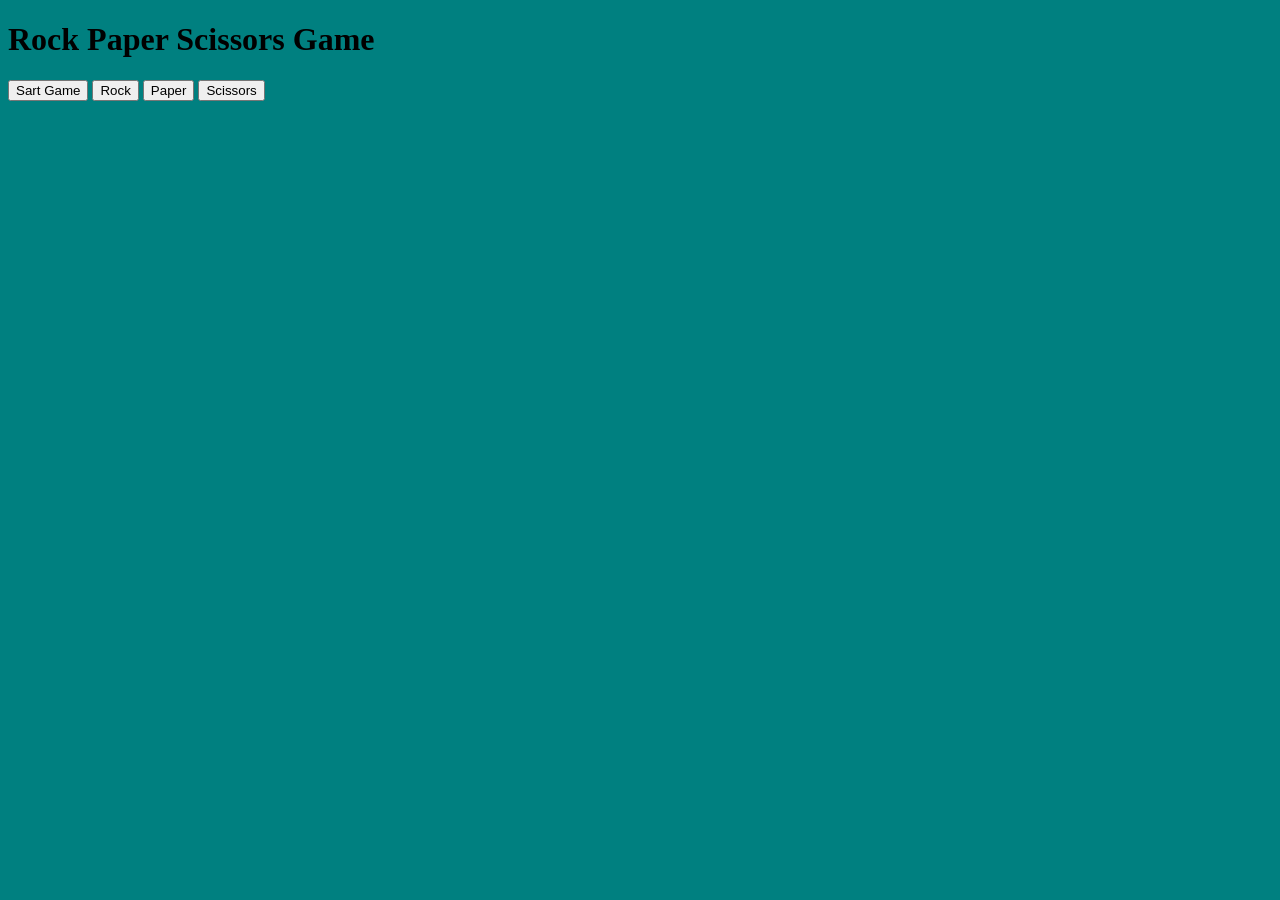
==== indeks2.html @ 02066f61 "add startgamebutton with eventlistener attached" ====
<!DOCTYPE html>
<html lang="en">

<head>
    <meta charset="UTF-8">
    <title>Rock Paper Scissors Version2</title>
    <script src="./script2.js" defer></script>
    <link rel="stylesheet" href="./style2.css">

</head>

<body>
    <h1>Rock Paper Scissors Game</h1>
    <button id="start">Sart Game</button>
    <button id="rock">Rock</button>
    <button id="paper">Paper</button>
    <button id="scissors">Scissors</button>
    <div id="score"></div>

</body>

</html>
---- style2.css ----
body {
background: teal;
}
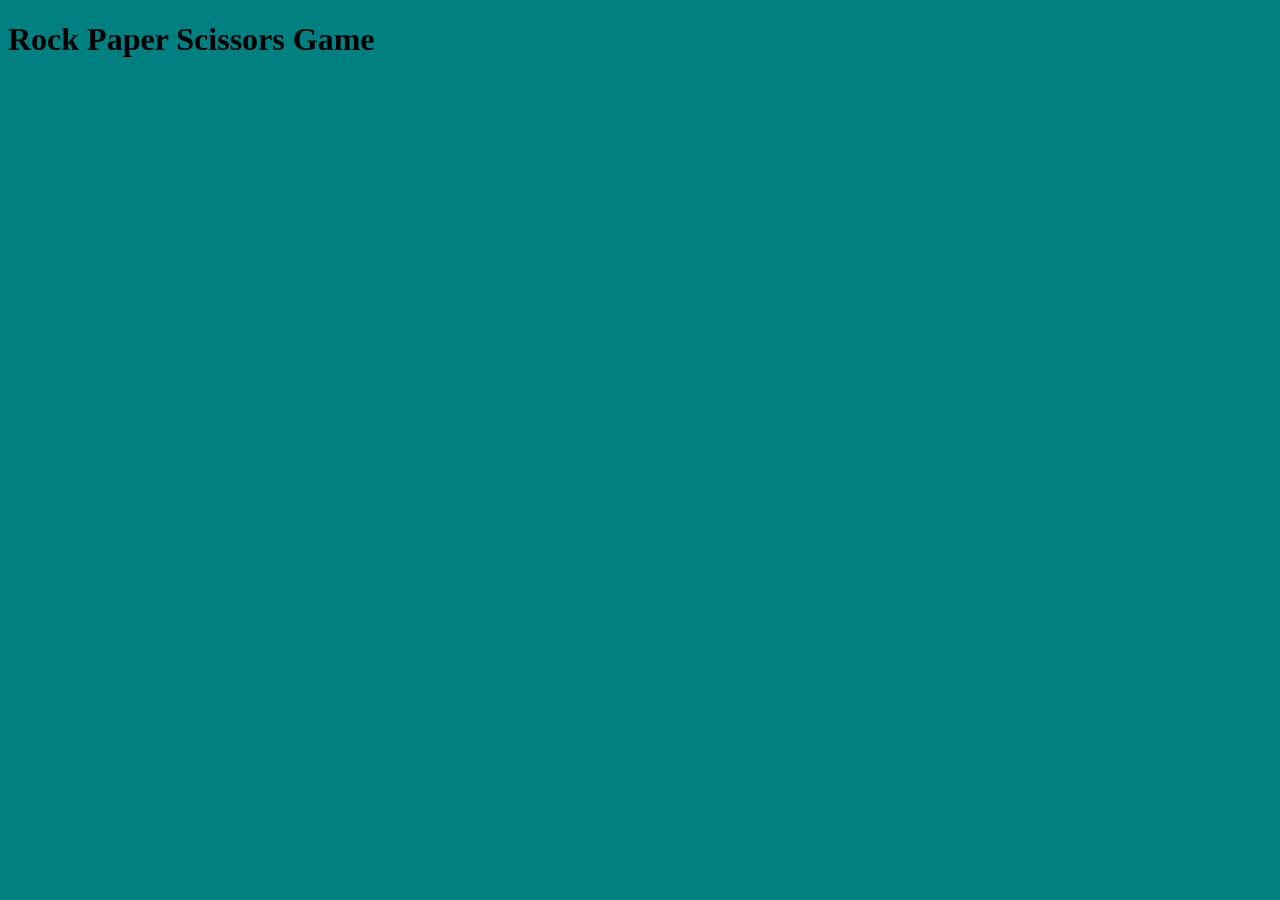
==== commit 21471bdd: "add id to body and comment out buttons and div" ====
--- a/indeks2.html
+++ b/indeks2.html
@@ -9,14 +9,15 @@
 
 </head>
 
-<body>
+<body id="body">
     <h1>Rock Paper Scissors Game</h1>
+    <!--
     <button id="start">Sart Game</button>
     <button id="rock">Rock</button>
     <button id="paper">Paper</button>
     <button id="scissors">Scissors</button>
     <div id="score"></div>
-
+-->
 </body>
 
 </html>
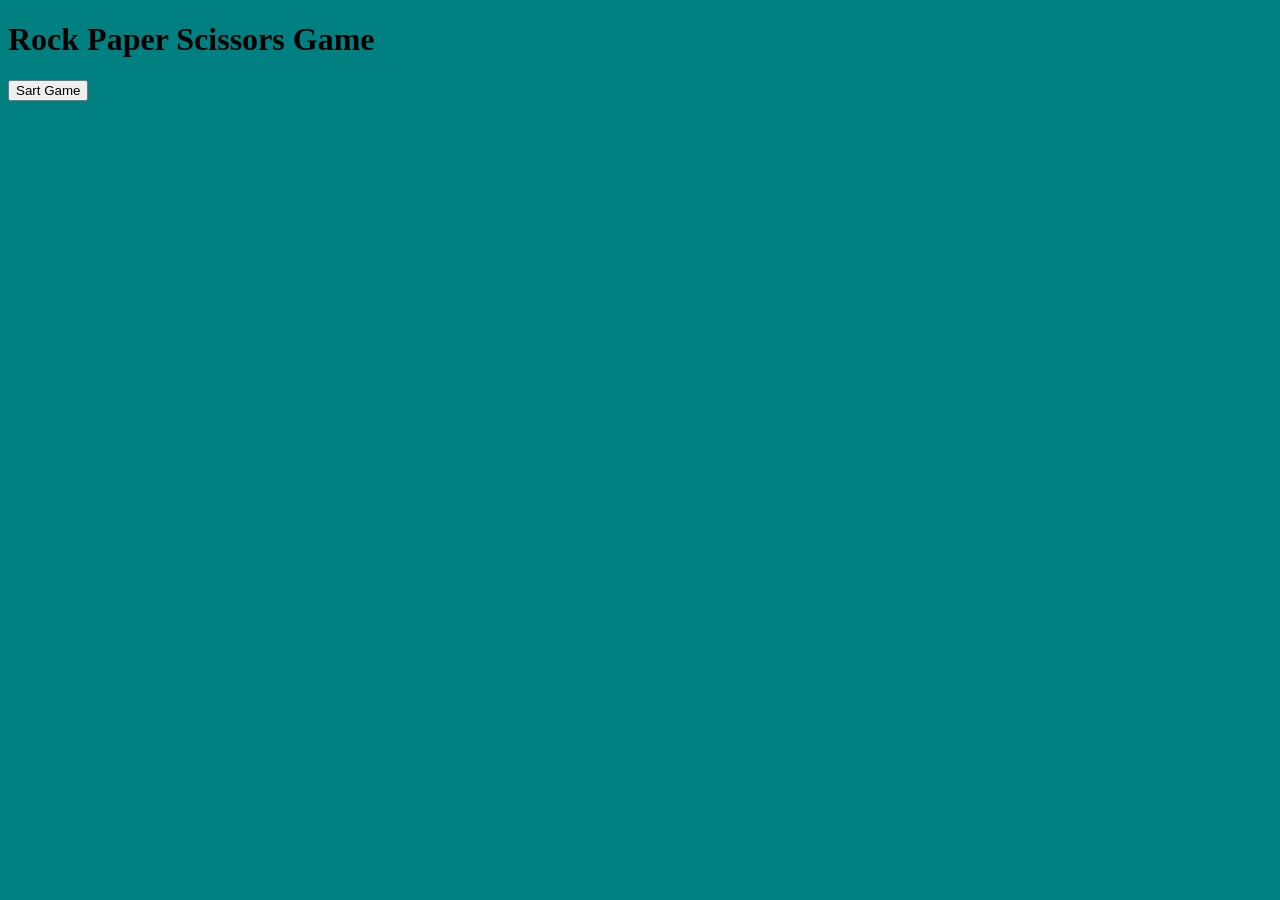
==== commit b4b8ecc3: "add button for starting game" ====
--- a/indeks2.html
+++ b/indeks2.html
@@ -11,8 +11,9 @@
 
 <body id="body">
     <h1>Rock Paper Scissors Game</h1>
+    <button id="start">Sart Game</button>
+
     <!--
-    <button id="start">Sart Game</button>
     <button id="rock">Rock</button>
     <button id="paper">Paper</button>
     <button id="scissors">Scissors</button>
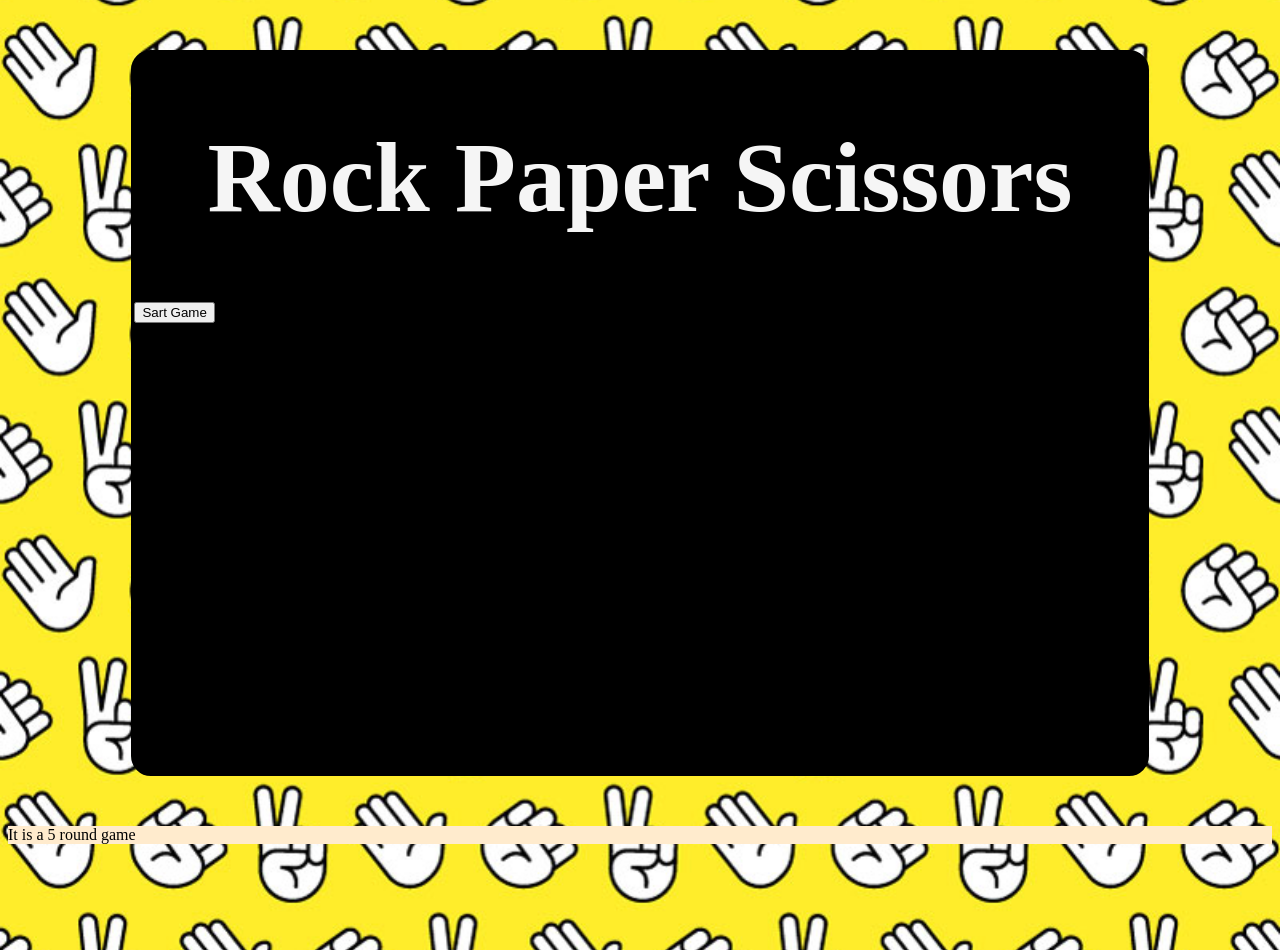
==== commit fdf13e9d: "style h1, add and style div #blackBox" ====
--- a/indeks2.html
+++ b/indeks2.html
@@ -10,15 +10,11 @@
 </head>
 
 <body id="body">
-    <h1>Rock Paper Scissors Game</h1>
-    <button id="start">Sart Game</button>
+    <div id="blackBox">
+        <h1>Rock Paper Scissors</h1>
+        <button id="start">Sart Game</button>
 
-    <!--
-    <button id="rock">Rock</button>
-    <button id="paper">Paper</button>
-    <button id="scissors">Scissors</button>
-    <div id="score"></div>
--->
+    </div>
 </body>
 
 </html>
--- a/style2.css
+++ b/style2.css
@@ -1,3 +1,40 @@
+.information, .score {
+    background-color: blanchedalmond;
+}
+
+
+body, html {
+  height: 100%;
+}
+
 body {
-background: teal;
-}
+      /* The image used */
+      background-image: url("rock-paper-scissors-seamless-pattern.jpg");
+      /* Full height */
+      height: 100%;
+      /* Center and scale the image nicely */
+      background-position: center;
+      background-repeat: no-repeat;
+      background-size: cover;
+    }
+
+    #blackBox {
+        background-color: black;
+        border: solid black;
+    border-radius: 20px;
+    width: 80%;
+    height: 80%;
+    display: block;
+    margin: 50px auto;
+    }
+
+h1 {
+    background-color: black;
+    color: whitesmoke;
+    text-align: center;
+    font-size: 100px;
+    display: block;
+    margin-left: auto;
+    margin-right: auto
+
+}
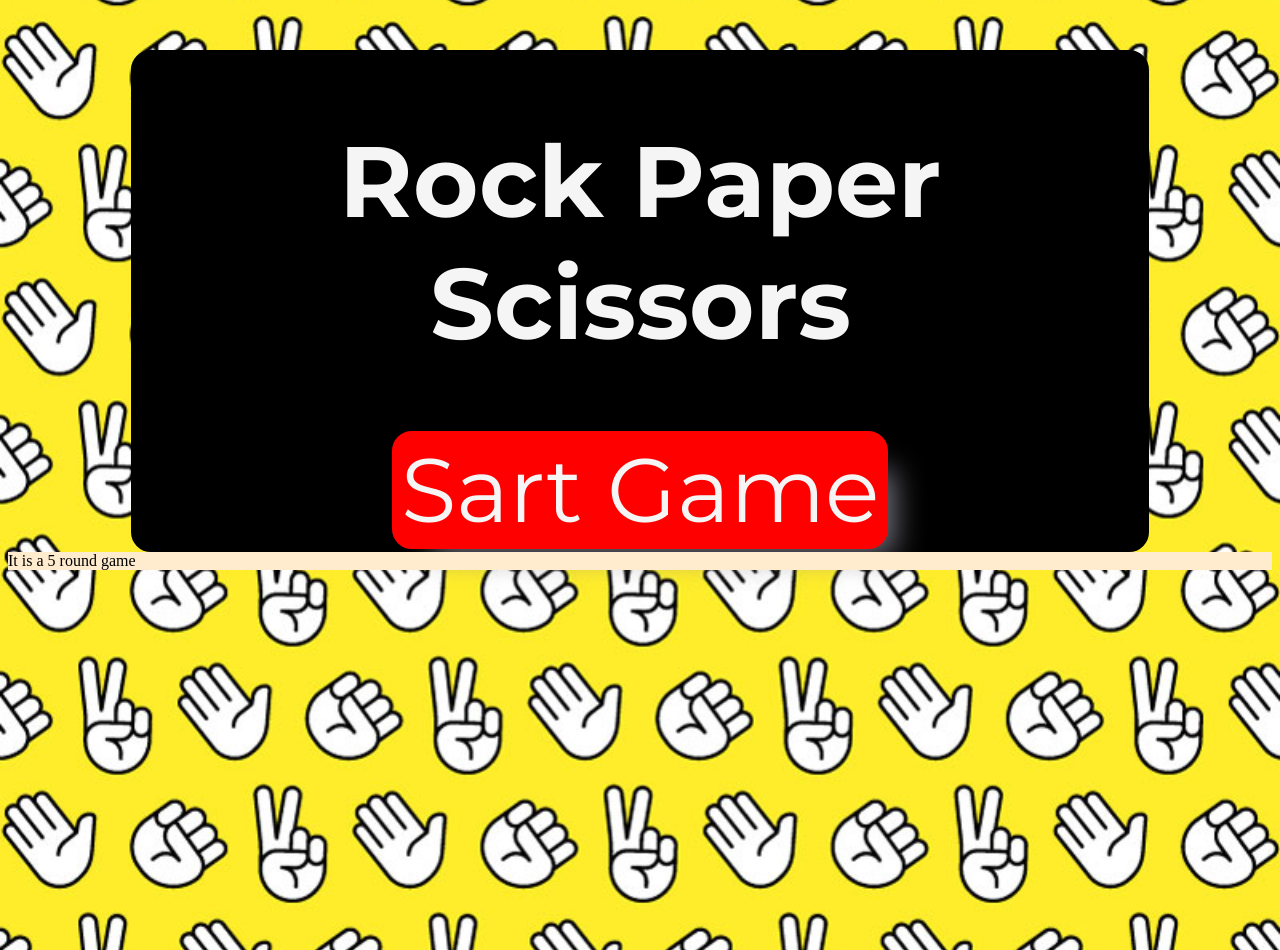
==== commit 89646cde: "style button start and add fonts" ====
--- a/indeks2.html
+++ b/indeks2.html
@@ -6,6 +6,11 @@
     <title>Rock Paper Scissors Version2</title>
     <script src="./script2.js" defer></script>
     <link rel="stylesheet" href="./style2.css">
+    <link rel="preconnect" href="https://fonts.googleapis.com">
+    <link rel="preconnect" href="https://fonts.gstatic.com" crossorigin>
+    <link
+        href="https://fonts.googleapis.com/css2?family=Alfa+Slab+One&family=Baloo+2:wght@700&family=Montserrat:wght@400;900&display=swap"
+        rel="stylesheet">
 
 </head>
 
--- a/style2.css
+++ b/style2.css
@@ -18,14 +18,14 @@
       background-size: cover;
     }
 
-    #blackBox {
-        background-color: black;
-        border: solid black;
+#blackBox {
+    background-color: black;
+    border: solid black;
     border-radius: 20px;
     width: 80%;
-    height: 80%;
     display: block;
-    margin: 50px auto;
+    margin: 50px auto auto auto;
+    
     }
 
 h1 {
@@ -36,5 +36,24 @@
     display: block;
     margin-left: auto;
     margin-right: auto
+}
 
+button#start {
+    display: block;
+    margin-left: auto;
+    margin-right: auto;
+    background-color: red;
+    color: whitesmoke;
+    font-size: 90px;
+    border: solid red;
+    border-radius: 20px;
+    -webkit-box-shadow: 23px 22px 30px -17px rgba(121, 120, 132, 1);
+    -moz-box-shadow: 23px 22px 30px -17px rgba(121, 120, 132, 1);
+    box-shadow: 23px 22px 30px -17px rgba(121, 120, 132, 1);
+}
+
+h1, button {
+    font-family: 'Alfa Slab One', cursive;
+    font-family: 'Baloo 2', cursive;
+    font-family: 'Montserrat', sans-serif;
 }
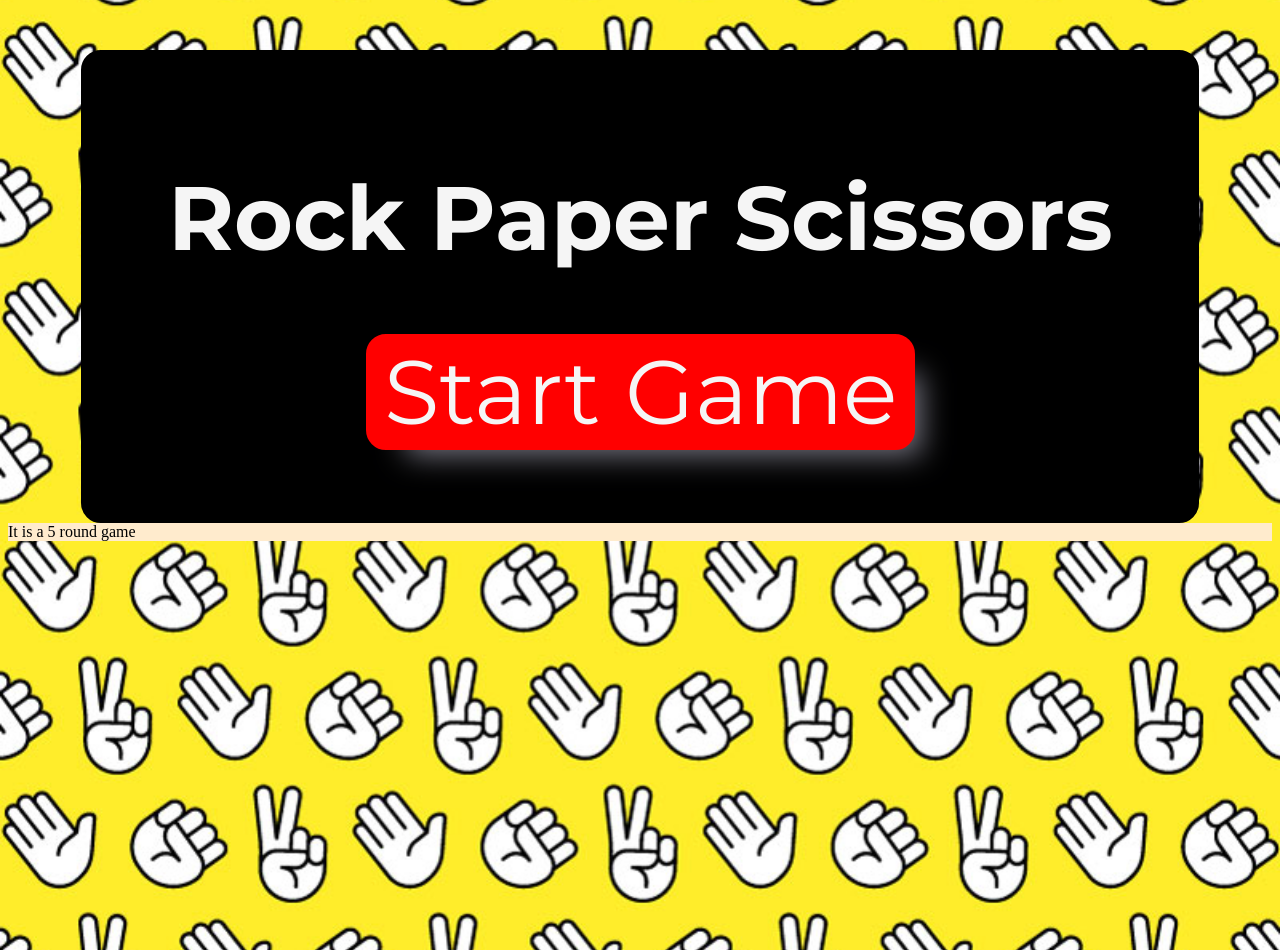
==== commit 898c8700: "finish styling paddings and margins for start game" ====
--- a/indeks2.html
+++ b/indeks2.html
@@ -17,7 +17,7 @@
 <body id="body">
     <div id="blackBox">
         <h1>Rock Paper Scissors</h1>
-        <button id="start">Sart Game</button>
+        <button id="start">Start Game</button>
 
     </div>
 </body>
--- a/style2.css
+++ b/style2.css
@@ -23,16 +23,17 @@
     border: solid black;
     border-radius: 20px;
     width: 80%;
+    padding: 50px;
     display: block;
     margin: 50px auto auto auto;
-    
+
     }
 
 h1 {
     background-color: black;
     color: whitesmoke;
     text-align: center;
-    font-size: 100px;
+    font-size: 90px;
     display: block;
     margin-left: auto;
     margin-right: auto
@@ -40,8 +41,7 @@
 
 button#start {
     display: block;
-    margin-left: auto;
-    margin-right: auto;
+    margin: 20px auto;
     background-color: red;
     color: whitesmoke;
     font-size: 90px;
@@ -50,6 +50,7 @@
     -webkit-box-shadow: 23px 22px 30px -17px rgba(121, 120, 132, 1);
     -moz-box-shadow: 23px 22px 30px -17px rgba(121, 120, 132, 1);
     box-shadow: 23px 22px 30px -17px rgba(121, 120, 132, 1);
+    padding: 0 15px;
 }
 
 h1, button {
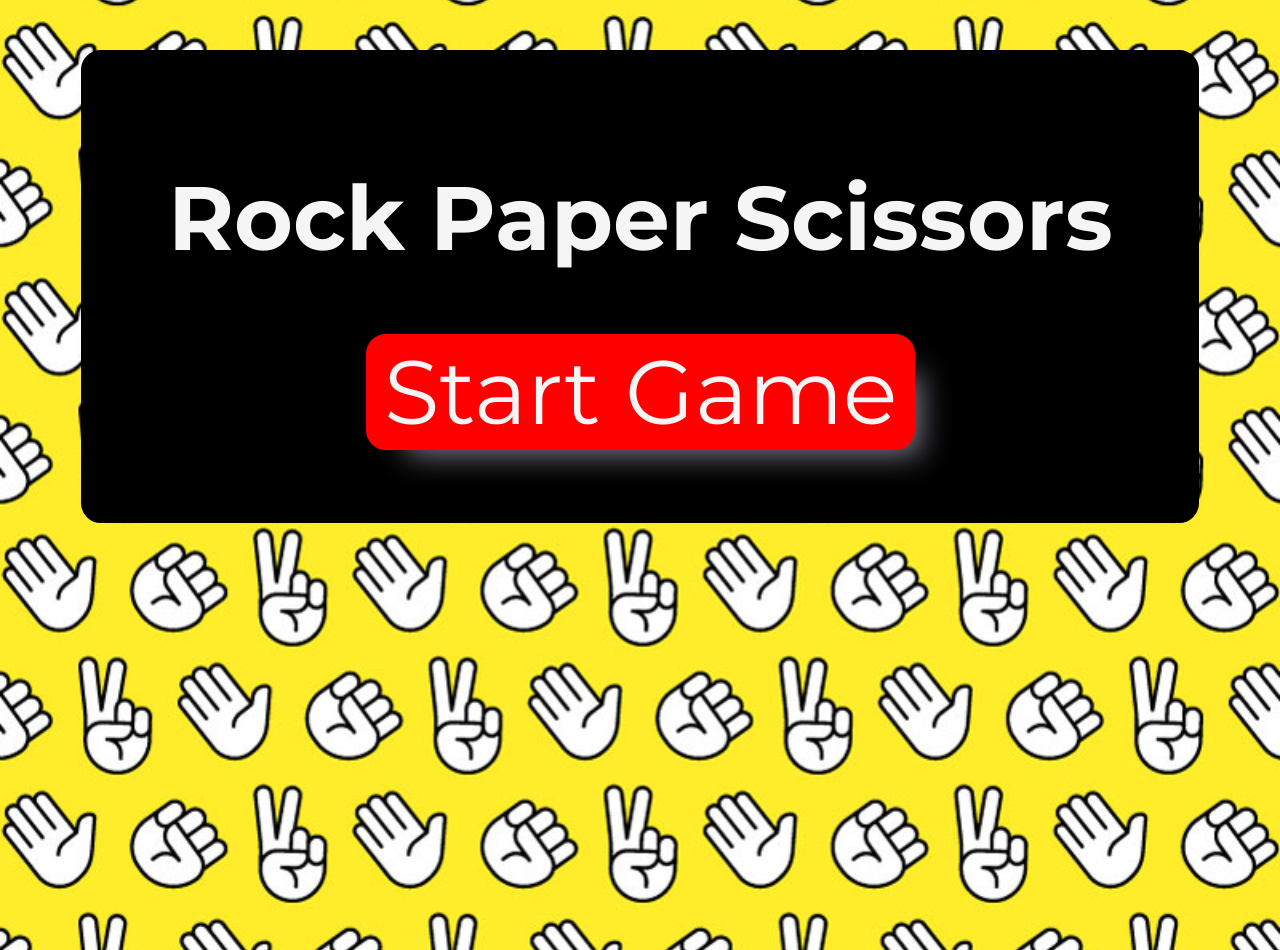
==== commit 0bfa833d: "change button id start to button class start chenge due to conflicts in styling" ====
--- a/indeks2.html
+++ b/indeks2.html
@@ -17,7 +17,7 @@
 <body id="body">
     <div id="blackBox">
         <h1>Rock Paper Scissors</h1>
-        <button id="start">Start Game</button>
+        <button class="start">Start Game</button>
 
     </div>
 </body>
--- a/style2.css
+++ b/style2.css
@@ -39,7 +39,7 @@
     margin-right: auto
 }
 
-button#start {
+button.start {
     display: block;
     margin: 20px auto;
     background-color: red;
@@ -57,4 +57,19 @@
     font-family: 'Alfa Slab One', cursive;
     font-family: 'Baloo 2', cursive;
     font-family: 'Montserrat', sans-serif;
+}
+
+button.startNewGame {
+    display: block;
+
+    margin: 20px auto;
+    background-color: red;
+    color: whitesmoke;
+    font-size: 90px;
+    border: solid red;
+    border-radius: 20px;
+    -webkit-box-shadow: 23px 22px 30px -17px rgba(121, 120, 132, 1);
+    -moz-box-shadow: 23px 22px 30px -17px rgba(121, 120, 132, 1);
+    box-shadow: 23px 22px 30px -17px rgba(121, 120, 132, 1);
+    padding: 0 15px;
 }
